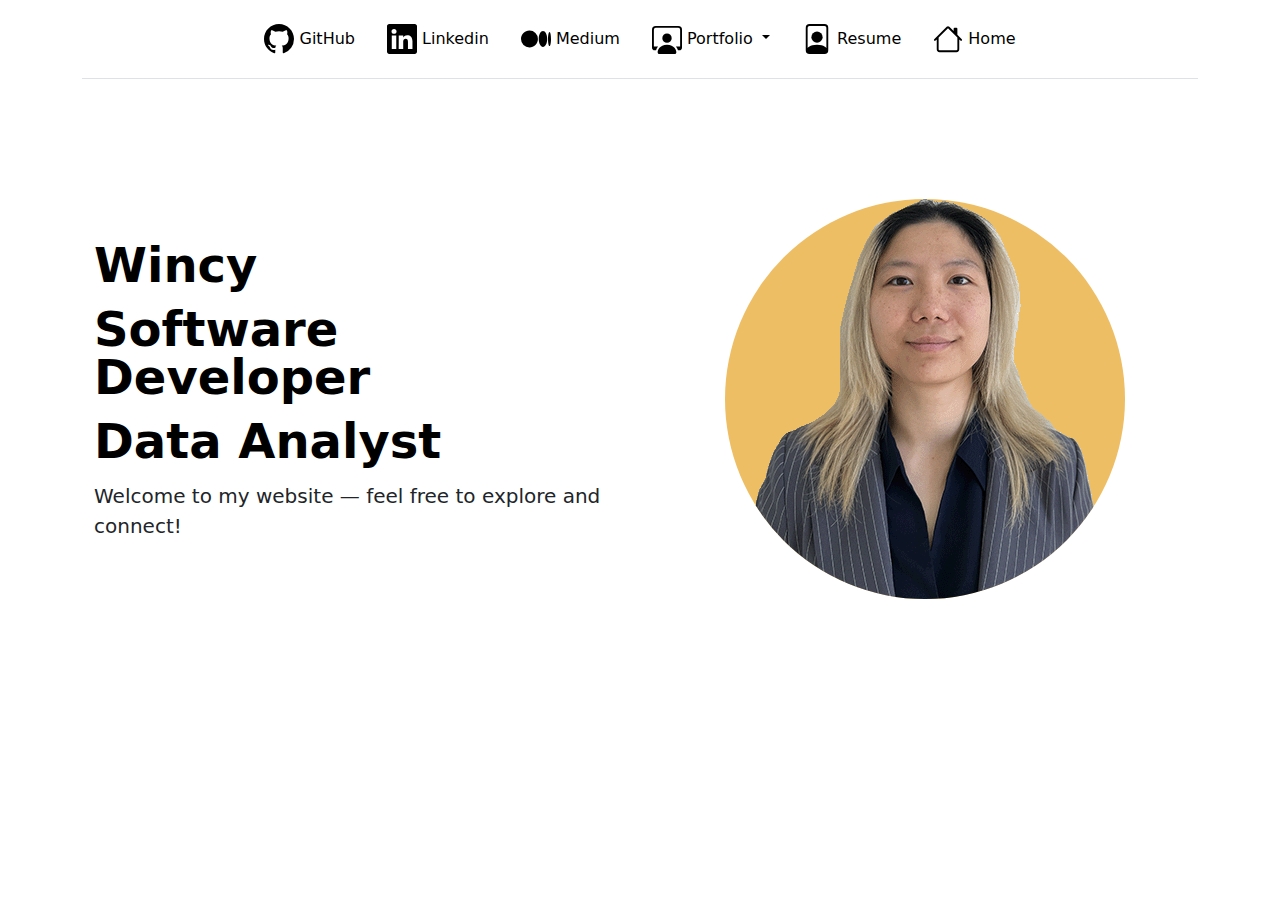
==== index.html @ c905da64 "add resume" ====
<!DOCTYPE html>
<html lang="en">
<head>
  <meta charset='utf-8'>
  <title>Yingshi Huang, Wincy</title>
  <link href="https://cdn.jsdelivr.net/npm/bootstrap@5.3.3/dist/css/bootstrap.min.css" rel="stylesheet" 
  integrity="sha384-QWTKZyjpPEjISv5WaRU9OFeRpok6YctnYmDr5pNlyT2bRjXh0JMhjY6hW+ALEwIH" crossorigin="anonymous">
  <link rel="stylesheet" href="./style.css">
</head>
<body>

  <div class="container">
    <header class="d-flex flex-wrap justify-content-center py-3 mb-4 border-bottom">
      <ul class="nav nav-pills">
        <li class="nav-item"><a href="https://github.com/wincyysh" class="nav-link">
          <svg xmlns="http://www.w3.org/2000/svg" width="30" height="30" fill="currentColor" class="bi bi-github" viewBox="0 0 16 16">
            <path d="M8 0C3.58 0 0 3.58 0 8c0 3.54 2.29 6.53 5.47 7.59.4.07.55-.17.55-.38 0-.19-.01-.82-.01-1.49-2.01.37-2.53-.49-2.69-.94-.09-.23-.48-.94-.82-1.13-.28-.15-.68-.52-.01-.53.63-.01 1.08.58 1.23.82.72 1.21 1.87.87 2.33.66.07-.52.28-.87.51-1.07-1.78-.2-3.64-.89-3.64-3.95 0-.87.31-1.59.82-2.15-.08-.2-.36-1.02.08-2.12 0 0 .67-.21 2.2.82.64-.18 1.32-.27 2-.27s1.36.09 2 .27c1.53-1.04 2.2-.82 2.2-.82.44 1.1.16 1.92.08 2.12.51.56.82 1.27.82 2.15 0 3.07-1.87 3.75-3.65 3.95.29.25.54.73.54 1.48 0 1.07-.01 1.93-.01 2.2 0 .21.15.46.55.38A8.01 8.01 0 0 0 16 8c0-4.42-3.58-8-8-8"/>
          </svg> GitHub </a></li>
        <li class="nav-item"><a href="https://www.linkedin.com/in/wincyysh/" class="nav-link">
          <svg xmlns="http://www.w3.org/2000/svg" width="30" height="30" fill="currentColor" class="bi bi-linkedin" viewBox="0 0 16 16">
            <path d="M0 1.146C0 .513.526 0 1.175 0h13.65C15.474 0 16 .513 16 1.146v13.708c0 .633-.526 1.146-1.175 1.146H1.175C.526 16 0 15.487 0 14.854zm4.943 12.248V6.169H2.542v7.225zm-1.2-8.212c.837 0 1.358-.554 1.358-1.248-.015-.709-.52-1.248-1.342-1.248S2.4 3.226 2.4 3.934c0 .694.521 1.248 1.327 1.248zm4.908 8.212V9.359c0-.216.016-.432.08-.586.173-.431.568-.878 1.232-.878.869 0 1.216.662 1.216 1.634v3.865h2.401V9.25c0-2.22-1.184-3.252-2.764-3.252-1.274 0-1.845.7-2.165 1.193v.025h-.016l.016-.025V6.169h-2.4c.03.678 0 7.225 0 7.225z"/>
          </svg> Linkedin </a></li>
        <li class="nav-item"><a href="https://medium.com/@wincy.yingshi.huang" class="nav-link">
          <svg xmlns="http://www.w3.org/2000/svg" width="30" height="30" fill="currentColor" class="bi bi-medium" viewBox="0 0 16 16">
            <path d="M9.025 8c0 2.485-2.02 4.5-4.513 4.5A4.506 4.506 0 0 1 0 8c0-2.486 2.02-4.5 4.512-4.5A4.506 4.506 0 0 1 9.025 8m4.95 0c0 2.34-1.01 4.236-2.256 4.236S9.463 10.339 9.463 8c0-2.34 1.01-4.236 2.256-4.236S13.975 5.661 13.975 8M16 8c0 2.096-.355 3.795-.794 3.795-.438 0-.793-1.7-.793-3.795 0-2.096.355-3.795.794-3.795.438 0 .793 1.699.793 3.795"/>
          </svg> Medium </a></li>
        <li class="nav-item dropdown">
          <a class="nav-link dropdown-toggle" href="#" role="button" data-bs-toggle="dropdown" aria-expanded="false">
            <svg xmlns="http://www.w3.org/2000/svg" width="30" height="30" fill="currentColor" class="bi bi-person-workspace" viewBox="0 0 16 16">
              <path d="M4 16s-1 0-1-1 1-4 5-4 5 3 5 4-1 1-1 1zm4-5.95a2.5 2.5 0 1 0 0-5 2.5 2.5 0 0 0 0 5"/>
              <path d="M2 1a2 2 0 0 0-2 2v9.5A1.5 1.5 0 0 0 1.5 14h.653a5.4 5.4 0 0 1 1.066-2H1V3a1 1 0 0 1 1-1h12a1 1 0 0 1 1 1v9h-2.219c.554.654.89 1.373 1.066 2h.653a1.5 1.5 0 0 0 1.5-1.5V3a2 2 0 0 0-2-2z"/>
            </svg> Portfolio </a>
          <ul class="dropdown-menu">
            <li><a class="dropdown-item" href="#">Python</a></li>
            <li><a class="dropdown-item" href="#">R</a></li>
            <li><a class="dropdown-item" href="#">SQL</a></li>
            <li><a class="dropdown-item" href="#">GAMES</a></li>
          </ul>
        </li>
        <li class="nav-item"><a href="/resume.html" class="nav-link">
        <svg xmlns="http://www.w3.org/2000/svg" width="30" height="30" fill="currentColor" class="bi bi-file-person" viewBox="0 0 16 16">
          <path d="M12 1a1 1 0 0 1 1 1v10.755S12 11 8 11s-5 1.755-5 1.755V2a1 1 0 0 1 1-1zM4 0a2 2 0 0 0-2 2v12a2 2 0 0 0 2 2h8a2 2 0 0 0 2-2V2a2 2 0 0 0-2-2z"/>
          <path d="M8 10a3 3 0 1 0 0-6 3 3 0 0 0 0 6"/>
        </svg> Resume </a></li>
        <li class="nav-item"><a href="https://wincyysh.com/" class="nav-link">
          <svg xmlns="http://www.w3.org/2000/svg" width="30" height="30" fill="currentColor" class="bi bi-house" viewBox="0 0 16 16">
            <path d="M8.707 1.5a1 1 0 0 0-1.414 0L.646 8.146a.5.5 0 0 0 .708.708L2 8.207V13.5A1.5 1.5 0 0 0 3.5 15h9a1.5 1.5 0 0 0 1.5-1.5V8.207l.646.647a.5.5 0 0 0 .708-.708L13 5.793V2.5a.5.5 0 0 0-.5-.5h-1a.5.5 0 0 0-.5.5v1.293zM13 7.207V13.5a.5.5 0 0 1-.5.5h-9a.5.5 0 0 1-.5-.5V7.207l5-5z"/>
          </svg> Home </a></li>
      </ul>
    </header>
  </div>



  <div class="container col-xxl-8 px-4 py-5">
    <div class="row flex-lg-row-reverse align-items-center g-5 py-5">
      <div class="col-10 col-sm-8 col-lg-6">
        <img src="/documentation/icon/profile.png" 
        class="d-block mx-lg-auto profile-img" 
        width="400" height="auto" loading="lazy"/>
      </div>
      <div class="col-lg-6">
        <h2 class="display-5 fw-bold text-body-emphasis lh-1 mb-3"> Wincy </h2>
        <h2 class="display-5 fw-bold text-body-emphasis lh-1 mb-3"> Software Developer </h2>
        <h2 class="display-5 fw-bold text-body-emphasis lh-1 mb-3"> Data Analyst </h2>
        
        <p class="lead"> Welcome to my website — feel free to explore and connect! </p>
        <div class="d-grid gap-2 d-md-flex justify-content-md-start">
        </div>
      </div>
    </div>
  </div>
  <script src="https://cdn.jsdelivr.net/npm/bootstrap@5.3.3/dist/js/bootstrap.bundle.min.js" integrity="sha384-YvpcrYf0tY3lHB60NNkmXc5s9fDVZLESaAA55NDzOxhy9GkcIdslK1eN7N6jIeHz" crossorigin="anonymous"></script>
</body>
</html>
---- style.css ----
.profile-img {
  border-radius: 50%;
  background-color: #EEBE65;
}

.nav-link {
  color: black;         /* This changes the text color */
}

.nav-link svg {
  color: black;
  fill: black;
}
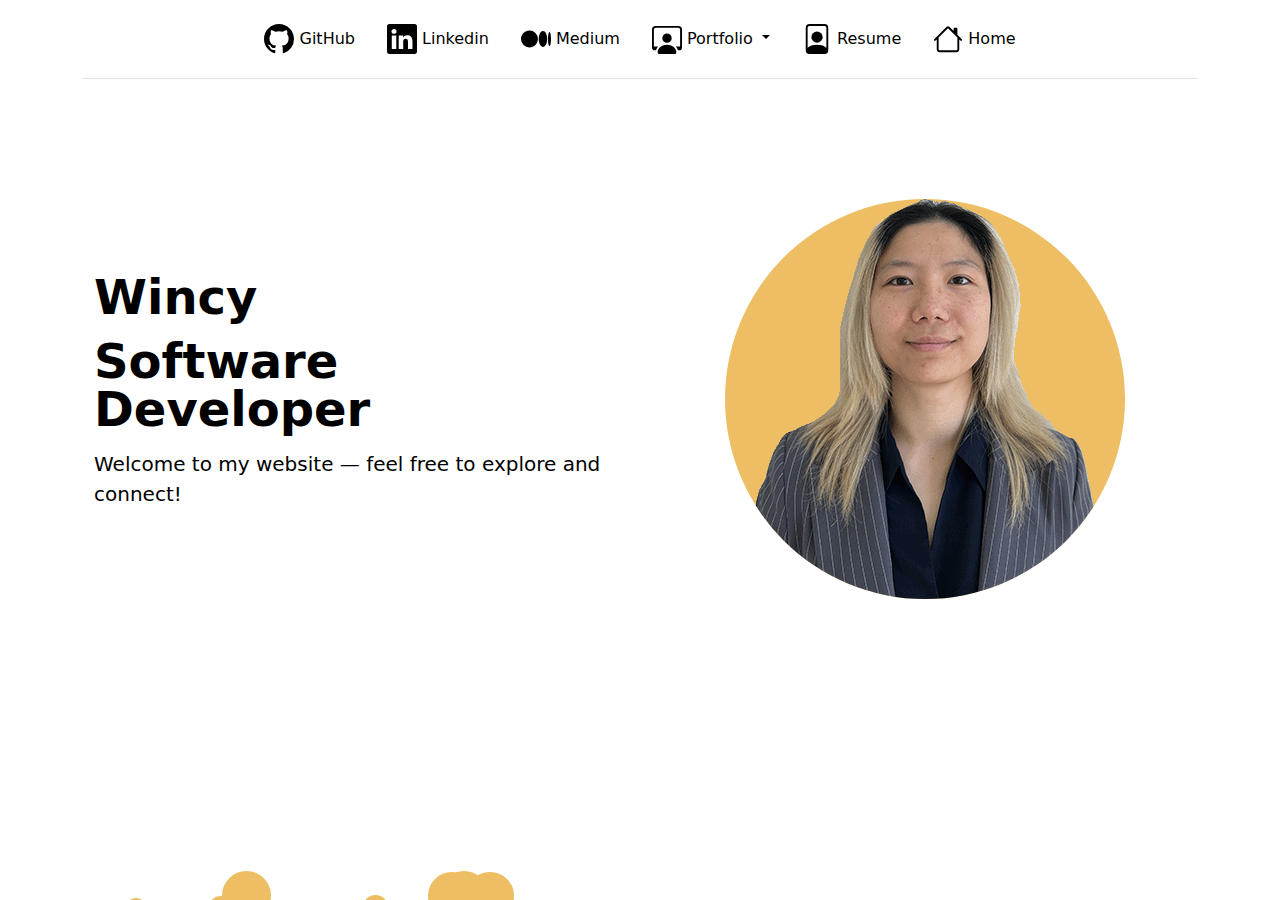
==== commit dcfd589a: "add animation" ====
--- a/index.html
+++ b/index.html
@@ -8,11 +8,11 @@
   <link rel="stylesheet" href="./style.css">
 </head>
 <body>
-
   <div class="container">
     <header class="d-flex flex-wrap justify-content-center py-3 mb-4 border-bottom">
       <ul class="nav nav-pills">
-        <li class="nav-item"><a href="https://github.com/wincyysh" class="nav-link">
+        <!-- <li class="nav-item"><a href="https://github.com/wincyysh" class="nav-link"> -->
+        <li class="nav-item"><a href="github.html" class="nav-link">
           <svg xmlns="http://www.w3.org/2000/svg" width="30" height="30" fill="currentColor" class="bi bi-github" viewBox="0 0 16 16">
             <path d="M8 0C3.58 0 0 3.58 0 8c0 3.54 2.29 6.53 5.47 7.59.4.07.55-.17.55-.38 0-.19-.01-.82-.01-1.49-2.01.37-2.53-.49-2.69-.94-.09-.23-.48-.94-.82-1.13-.28-.15-.68-.52-.01-.53.63-.01 1.08.58 1.23.82.72 1.21 1.87.87 2.33.66.07-.52.28-.87.51-1.07-1.78-.2-3.64-.89-3.64-3.95 0-.87.31-1.59.82-2.15-.08-.2-.36-1.02.08-2.12 0 0 .67-.21 2.2.82.64-.18 1.32-.27 2-.27s1.36.09 2 .27c1.53-1.04 2.2-.82 2.2-.82.44 1.1.16 1.92.08 2.12.51.56.82 1.27.82 2.15 0 3.07-1.87 3.75-3.65 3.95.29.25.54.73.54 1.48 0 1.07-.01 1.93-.01 2.2 0 .21.15.46.55.38A8.01 8.01 0 0 0 16 8c0-4.42-3.58-8-8-8"/>
           </svg> GitHub </a></li>
@@ -31,13 +31,13 @@
               <path d="M2 1a2 2 0 0 0-2 2v9.5A1.5 1.5 0 0 0 1.5 14h.653a5.4 5.4 0 0 1 1.066-2H1V3a1 1 0 0 1 1-1h12a1 1 0 0 1 1 1v9h-2.219c.554.654.89 1.373 1.066 2h.653a1.5 1.5 0 0 0 1.5-1.5V3a2 2 0 0 0-2-2z"/>
             </svg> Portfolio </a>
           <ul class="dropdown-menu">
-            <li><a class="dropdown-item" href="#">Python</a></li>
-            <li><a class="dropdown-item" href="#">R</a></li>
-            <li><a class="dropdown-item" href="#">SQL</a></li>
-            <li><a class="dropdown-item" href="#">GAMES</a></li>
+            <li><a class="dropdown-item" href="python.html">Python</a></li>
+            <li><a class="dropdown-item" href="r.html">R</a></li>
+            <li><a class="dropdown-item" href="sql.html">SQL</a></li>
+            <li><a class="dropdown-item" href="game.html">GAMES</a></li>
           </ul>
         </li>
-        <li class="nav-item"><a href="/resume.html" class="nav-link">
+        <li class="nav-item"><a href="https://github.com/wincyysh/wincyh/blob/8d49f6cc9d76ed5f9cfbd18f9c0ea0ef830b0caa/YingshiHuang.pdf" class="nav-link">
         <svg xmlns="http://www.w3.org/2000/svg" width="30" height="30" fill="currentColor" class="bi bi-file-person" viewBox="0 0 16 16">
           <path d="M12 1a1 1 0 0 1 1 1v10.755S12 11 8 11s-5 1.755-5 1.755V2a1 1 0 0 1 1-1zM4 0a2 2 0 0 0-2 2v12a2 2 0 0 0 2 2h8a2 2 0 0 0 2-2V2a2 2 0 0 0-2-2z"/>
           <path d="M8 10a3 3 0 1 0 0-6 3 3 0 0 0 0 6"/>
@@ -50,26 +50,23 @@
     </header>
   </div>
 
-
-
   <div class="container col-xxl-8 px-4 py-5">
     <div class="row flex-lg-row-reverse align-items-center g-5 py-5">
       <div class="col-10 col-sm-8 col-lg-6">
         <img src="/documentation/icon/profile.png" 
-        class="d-block mx-lg-auto profile-img" 
-        width="400" height="auto" loading="lazy"/>
+        class="d-block mx-lg-auto profile-img" loading="lazy"/>
       </div>
       <div class="col-lg-6">
         <h2 class="display-5 fw-bold text-body-emphasis lh-1 mb-3"> Wincy </h2>
         <h2 class="display-5 fw-bold text-body-emphasis lh-1 mb-3"> Software Developer </h2>
-        <h2 class="display-5 fw-bold text-body-emphasis lh-1 mb-3"> Data Analyst </h2>
-        
         <p class="lead"> Welcome to my website — feel free to explore and connect! </p>
         <div class="d-grid gap-2 d-md-flex justify-content-md-start">
         </div>
       </div>
     </div>
   </div>
+  <div class="bubble-container" id="bubbleContainer"></div>
+  <script src="script.js"></script>
   <script src="https://cdn.jsdelivr.net/npm/bootstrap@5.3.3/dist/js/bootstrap.bundle.min.js" integrity="sha384-YvpcrYf0tY3lHB60NNkmXc5s9fDVZLESaAA55NDzOxhy9GkcIdslK1eN7N6jIeHz" crossorigin="anonymous"></script>
 </body>
 </html>
--- a/style.css
+++ b/style.css
@@ -1,13 +1,78 @@
 .profile-img {
+  height: 400px;
+  width: 400px;
   border-radius: 50%;
   background-color: #EEBE65;
 }
 
 .nav-link {
-  color: black;         /* This changes the text color */
+  color: #000000;         /* This changes the text color */
 }
 
 .nav-link svg {
-  color: black;
-  fill: black;
+  color: #000000;
+  fill: #000000;
+}
+
+a {
+  text-decoration: none;
+  color: #000000;
+}
+
+a:hover {
+ /* or any color you prefer */
+
+  color: #646cff; 
+}
+
+body {
+  background-color: #FFFFFF;
+  color: #000000;  /* This makes text white for better contrast */
+}
+
+
+/* #F8FAFD */
+
+.bubble-container {
+  position: fixed;
+  bottom: 0;
+  /* right: 0; */
+  width: 100%;  /* Default for mobile: similar to col-10 */
+  height: 100vh;
+  overflow: hidden;
+  pointer-events: none;
+}
+
+/* Small devices (≥576px) */
+@media (min-width: 576px) {
+  .bubble-container {
+    width: 80%;  /* Similar to col-sm-8 */
+  }
+}
+
+/* Large devices (≥992px) */
+@media (min-width: 992px) {
+  .bubble-container {
+    width: 50%;  /* Similar to col-lg-6 */
+  }
+}
+
+.bubble {
+  position: absolute;
+  border-radius: 50%;
+  background: #EEBE65;
+  border: 2px solid #EEBE65;
+  animation: float var(--duration) ease-in-out forwards;
+  bottom: -20px;
+}
+
+@keyframes float {
+  0% {
+    transform: translateY(0) translateX(0);
+    opacity: 0.8;
+  }
+  100% {
+    transform: translateY(-100vh) translateX(var(--drift));
+    opacity: 0;
+  }
 }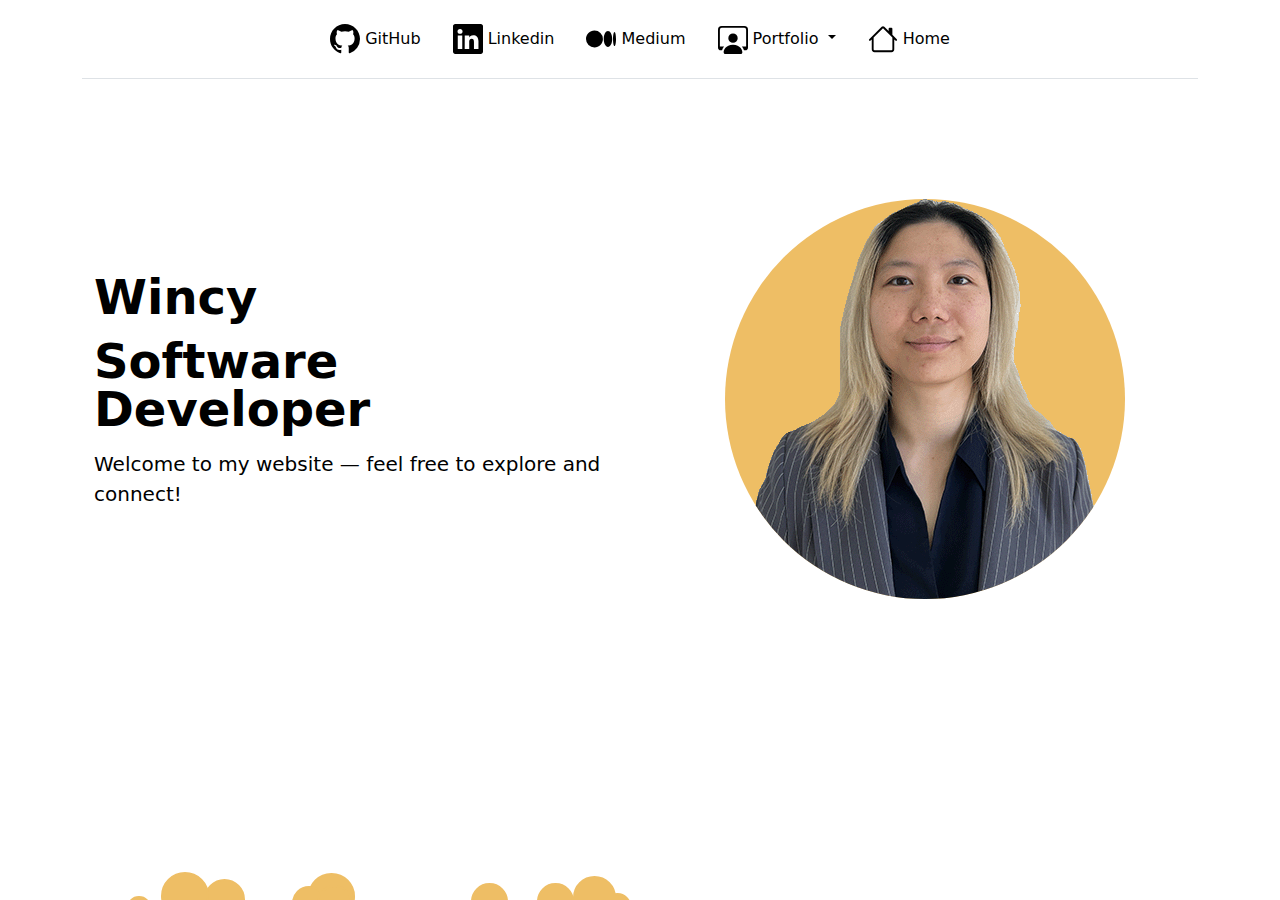
==== commit 2945567e: "Add Tableau Portfolio" ====
--- a/index.html
+++ b/index.html
@@ -11,7 +11,6 @@
   <div class="container">
     <header class="d-flex flex-wrap justify-content-center py-3 mb-4 border-bottom">
       <ul class="nav nav-pills">
-        <!-- <li class="nav-item"><a href="https://github.com/wincyysh" class="nav-link"> -->
         <li class="nav-item"><a href="github.html" class="nav-link">
           <svg xmlns="http://www.w3.org/2000/svg" width="30" height="30" fill="currentColor" class="bi bi-github" viewBox="0 0 16 16">
             <path d="M8 0C3.58 0 0 3.58 0 8c0 3.54 2.29 6.53 5.47 7.59.4.07.55-.17.55-.38 0-.19-.01-.82-.01-1.49-2.01.37-2.53-.49-2.69-.94-.09-.23-.48-.94-.82-1.13-.28-.15-.68-.52-.01-.53.63-.01 1.08.58 1.23.82.72 1.21 1.87.87 2.33.66.07-.52.28-.87.51-1.07-1.78-.2-3.64-.89-3.64-3.95 0-.87.31-1.59.82-2.15-.08-.2-.36-1.02.08-2.12 0 0 .67-.21 2.2.82.64-.18 1.32-.27 2-.27s1.36.09 2 .27c1.53-1.04 2.2-.82 2.2-.82.44 1.1.16 1.92.08 2.12.51.56.82 1.27.82 2.15 0 3.07-1.87 3.75-3.65 3.95.29.25.54.73.54 1.48 0 1.07-.01 1.93-.01 2.2 0 .21.15.46.55.38A8.01 8.01 0 0 0 16 8c0-4.42-3.58-8-8-8"/>
@@ -33,15 +32,9 @@
           <ul class="dropdown-menu">
             <li><a class="dropdown-item" href="python.html">Python</a></li>
             <li><a class="dropdown-item" href="r.html">R</a></li>
-            <li><a class="dropdown-item" href="sql.html">SQL</a></li>
-            <li><a class="dropdown-item" href="game.html">GAMES</a></li>
+            <li><a class="dropdown-item" href="tableau.html">Tableau</a></li>
           </ul>
         </li>
-        <li class="nav-item"><a href="https://github.com/wincyysh/wincyh/blob/8d49f6cc9d76ed5f9cfbd18f9c0ea0ef830b0caa/YingshiHuang.pdf" class="nav-link">
-        <svg xmlns="http://www.w3.org/2000/svg" width="30" height="30" fill="currentColor" class="bi bi-file-person" viewBox="0 0 16 16">
-          <path d="M12 1a1 1 0 0 1 1 1v10.755S12 11 8 11s-5 1.755-5 1.755V2a1 1 0 0 1 1-1zM4 0a2 2 0 0 0-2 2v12a2 2 0 0 0 2 2h8a2 2 0 0 0 2-2V2a2 2 0 0 0-2-2z"/>
-          <path d="M8 10a3 3 0 1 0 0-6 3 3 0 0 0 0 6"/>
-        </svg> Resume </a></li>
         <li class="nav-item"><a href="https://wincyysh.com/" class="nav-link">
           <svg xmlns="http://www.w3.org/2000/svg" width="30" height="30" fill="currentColor" class="bi bi-house" viewBox="0 0 16 16">
             <path d="M8.707 1.5a1 1 0 0 0-1.414 0L.646 8.146a.5.5 0 0 0 .708.708L2 8.207V13.5A1.5 1.5 0 0 0 3.5 15h9a1.5 1.5 0 0 0 1.5-1.5V8.207l.646.647a.5.5 0 0 0 .708-.708L13 5.793V2.5a.5.5 0 0 0-.5-.5h-1a.5.5 0 0 0-.5.5v1.293zM13 7.207V13.5a.5.5 0 0 1-.5.5h-9a.5.5 0 0 1-.5-.5V7.207l5-5z"/>
--- a/style.css
+++ b/style.css
@@ -3,6 +3,10 @@
   width: 400px;
   border-radius: 50%;
   background-color: #EEBE65;
+}
+
+h1 {
+  text-align: center;
 }
 
 .nav-link {
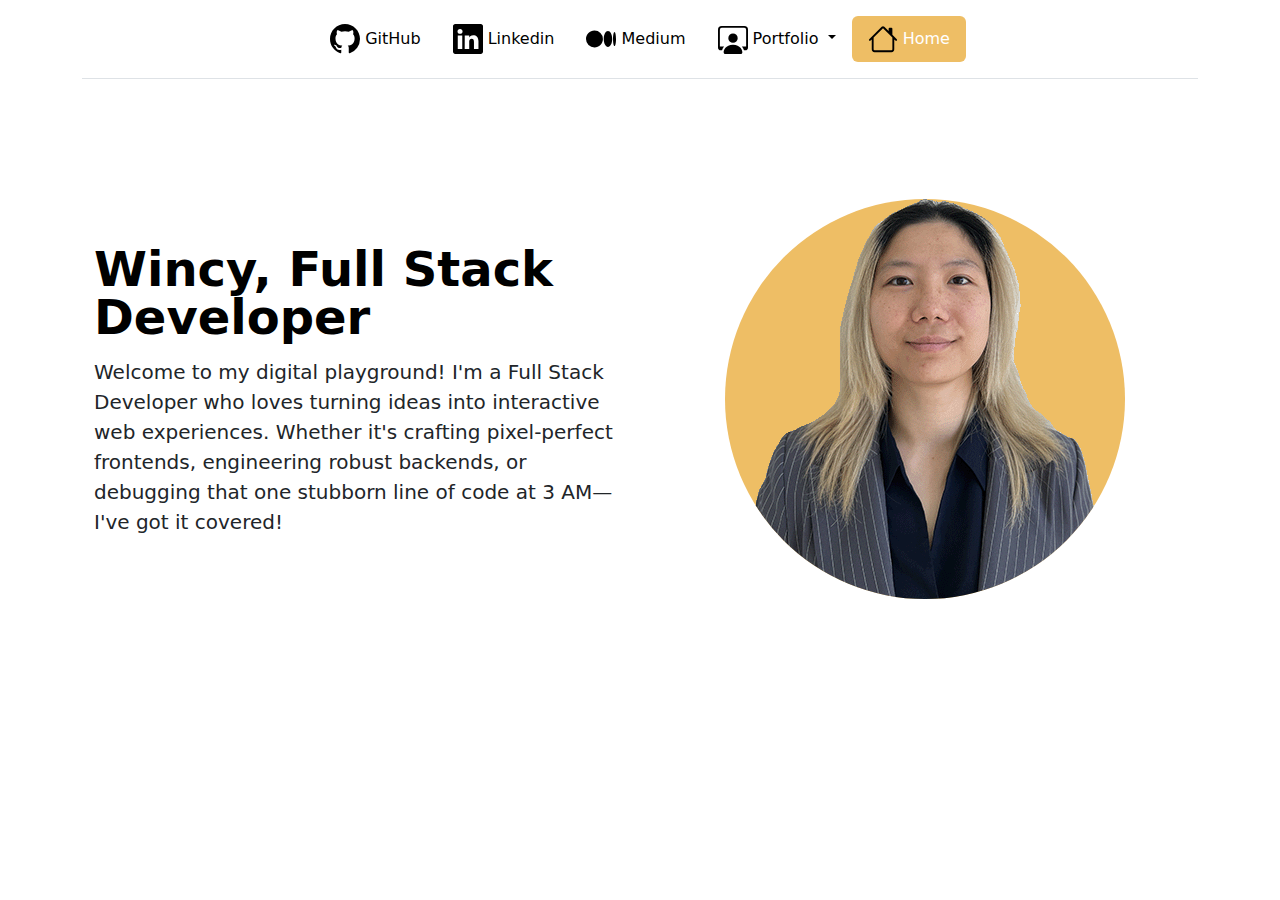
==== commit daf600c2: "Add pages and rewrite github, linkedin" ====
--- a/index.html
+++ b/index.html
@@ -11,15 +11,16 @@
   <div class="container">
     <header class="d-flex flex-wrap justify-content-center py-3 mb-4 border-bottom">
       <ul class="nav nav-pills">
-        <li class="nav-item"><a href="github.html" class="nav-link">
+        <li class="nav-item"><a href="github.html" class="nav-link" id="nav-github">
+          
           <svg xmlns="http://www.w3.org/2000/svg" width="30" height="30" fill="currentColor" class="bi bi-github" viewBox="0 0 16 16">
             <path d="M8 0C3.58 0 0 3.58 0 8c0 3.54 2.29 6.53 5.47 7.59.4.07.55-.17.55-.38 0-.19-.01-.82-.01-1.49-2.01.37-2.53-.49-2.69-.94-.09-.23-.48-.94-.82-1.13-.28-.15-.68-.52-.01-.53.63-.01 1.08.58 1.23.82.72 1.21 1.87.87 2.33.66.07-.52.28-.87.51-1.07-1.78-.2-3.64-.89-3.64-3.95 0-.87.31-1.59.82-2.15-.08-.2-.36-1.02.08-2.12 0 0 .67-.21 2.2.82.64-.18 1.32-.27 2-.27s1.36.09 2 .27c1.53-1.04 2.2-.82 2.2-.82.44 1.1.16 1.92.08 2.12.51.56.82 1.27.82 2.15 0 3.07-1.87 3.75-3.65 3.95.29.25.54.73.54 1.48 0 1.07-.01 1.93-.01 2.2 0 .21.15.46.55.38A8.01 8.01 0 0 0 16 8c0-4.42-3.58-8-8-8"/>
           </svg> GitHub </a></li>
-        <li class="nav-item"><a href="https://www.linkedin.com/in/wincyysh/" class="nav-link">
+        <li class="nav-item"><a href="linkedin.html" class="nav-link" id="nav-linkedin">
           <svg xmlns="http://www.w3.org/2000/svg" width="30" height="30" fill="currentColor" class="bi bi-linkedin" viewBox="0 0 16 16">
             <path d="M0 1.146C0 .513.526 0 1.175 0h13.65C15.474 0 16 .513 16 1.146v13.708c0 .633-.526 1.146-1.175 1.146H1.175C.526 16 0 15.487 0 14.854zm4.943 12.248V6.169H2.542v7.225zm-1.2-8.212c.837 0 1.358-.554 1.358-1.248-.015-.709-.52-1.248-1.342-1.248S2.4 3.226 2.4 3.934c0 .694.521 1.248 1.327 1.248zm4.908 8.212V9.359c0-.216.016-.432.08-.586.173-.431.568-.878 1.232-.878.869 0 1.216.662 1.216 1.634v3.865h2.401V9.25c0-2.22-1.184-3.252-2.764-3.252-1.274 0-1.845.7-2.165 1.193v.025h-.016l.016-.025V6.169h-2.4c.03.678 0 7.225 0 7.225z"/>
           </svg> Linkedin </a></li>
-        <li class="nav-item"><a href="https://medium.com/@wincy.yingshi.huang" class="nav-link">
+        <li class="nav-item"><a href="medium.html" class="nav-link" id="nav-medium">
           <svg xmlns="http://www.w3.org/2000/svg" width="30" height="30" fill="currentColor" class="bi bi-medium" viewBox="0 0 16 16">
             <path d="M9.025 8c0 2.485-2.02 4.5-4.513 4.5A4.506 4.506 0 0 1 0 8c0-2.486 2.02-4.5 4.512-4.5A4.506 4.506 0 0 1 9.025 8m4.95 0c0 2.34-1.01 4.236-2.256 4.236S9.463 10.339 9.463 8c0-2.34 1.01-4.236 2.256-4.236S13.975 5.661 13.975 8M16 8c0 2.096-.355 3.795-.794 3.795-.438 0-.793-1.7-.793-3.795 0-2.096.355-3.795.794-3.795.438 0 .793 1.699.793 3.795"/>
           </svg> Medium </a></li>
@@ -30,9 +31,9 @@
               <path d="M2 1a2 2 0 0 0-2 2v9.5A1.5 1.5 0 0 0 1.5 14h.653a5.4 5.4 0 0 1 1.066-2H1V3a1 1 0 0 1 1-1h12a1 1 0 0 1 1 1v9h-2.219c.554.654.89 1.373 1.066 2h.653a1.5 1.5 0 0 0 1.5-1.5V3a2 2 0 0 0-2-2z"/>
             </svg> Portfolio </a>
           <ul class="dropdown-menu">
-            <li><a class="dropdown-item" href="python.html">Python</a></li>
-            <li><a class="dropdown-item" href="r.html">R</a></li>
-            <li><a class="dropdown-item" href="tableau.html">Tableau</a></li>
+            <li><a class="dropdown-item" href="python.html" id="nav-python">Python</a></li>
+            <li><a class="dropdown-item" href="games.html" id="nav-games">Games</a></li>
+            <li><a class="dropdown-item" href="tableau.html" id="nav-tableau">Tableau</a></li>
           </ul>
         </li>
         <li class="nav-item"><a href="https://wincyysh.com/" class="nav-link">
@@ -42,7 +43,7 @@
       </ul>
     </header>
   </div>
-
+  
   <div class="container col-xxl-8 px-4 py-5">
     <div class="row flex-lg-row-reverse align-items-center g-5 py-5">
       <div class="col-10 col-sm-8 col-lg-6">
@@ -50,15 +51,13 @@
         class="d-block mx-lg-auto profile-img" loading="lazy"/>
       </div>
       <div class="col-lg-6">
-        <h2 class="display-5 fw-bold text-body-emphasis lh-1 mb-3"> Wincy </h2>
-        <h2 class="display-5 fw-bold text-body-emphasis lh-1 mb-3"> Software Developer </h2>
-        <p class="lead"> Welcome to my website — feel free to explore and connect! </p>
+        <h2 class="display-5 fw-bold text-body-emphasis lh-1 mb-3"> Wincy, Full Stack Developer </h2>
+        <p class="lead">Welcome to my digital playground! I'm a Full Stack Developer who loves turning ideas into interactive web experiences. Whether it's crafting pixel-perfect frontends, engineering robust backends, or debugging that one stubborn line of code at 3 AM—I've got it covered! </p>
         <div class="d-grid gap-2 d-md-flex justify-content-md-start">
         </div>
       </div>
     </div>
   </div>
-  <div class="bubble-container" id="bubbleContainer"></div>
   <script src="script.js"></script>
   <script src="https://cdn.jsdelivr.net/npm/bootstrap@5.3.3/dist/js/bootstrap.bundle.min.js" integrity="sha384-YvpcrYf0tY3lHB60NNkmXc5s9fDVZLESaAA55NDzOxhy9GkcIdslK1eN7N6jIeHz" crossorigin="anonymous"></script>
 </body>
--- a/style.css
+++ b/style.css
@@ -5,12 +5,24 @@
   background-color: #EEBE65;
 }
 
-h1 {
-  text-align: center;
+a {
+  text-decoration: none;
+  color: #000000;
 }
 
-.nav-link {
-  color: #000000;         /* This changes the text color */
+.dropdown-menu {
+  background-color: white;
+}
+
+.dropdown-item:hover {
+  background-color: #EEBE65; 
+  color: #000000;
+}
+
+.dropdown-item.active,
+.dropdown-item:active {
+  background-color: #EEBE65;
+  color: white;
 }
 
 .nav-link svg {
@@ -18,46 +30,146 @@
   fill: #000000;
 }
 
-a {
-  text-decoration: none;
+.nav-pills .nav-link.active {
+  background-color: #EEBE65;
+  color: white !important;
+}
+
+
+.nav-pills .nav-link {
   color: #000000;
 }
 
-a:hover {
- /* or any color you prefer */
-
-  color: #646cff; 
-}
-
-body {
-  background-color: #FFFFFF;
-  color: #000000;  /* This makes text white for better contrast */
+.nav-pills .nav-link:hover {
+  background-color: rgba(238, 190, 101, 0.1);
 }
 
 
-/* #F8FAFD */
+
+header {
+  background-color: white;
+  border-bottom: 1px solid rgba(0,0,0,0.1);
+  position: relative;
+}
+
+.clickable-image {
+  transition: all 0.3s ease;
+}
+
+.clickable-image:hover {
+  transform: translateY(-5px);
+  box-shadow: 0 4px 10px rgba(0,0,0,0.1);
+}
+
+
+.card {
+  background-color: white;
+  border: 1px solid #EDEDED;
+  transition: transform 0.2s;
+}
+
+.clickable-card {
+  cursor: pointer;
+}
+
+.clickable-card:hover {
+  transform: translateY(-5px);
+  box-shadow: 0 4px 10px rgba(0,0,0,0.1);
+  border-color: #EEBE65;
+}
+
+.container {
+  background-color: transparent;
+}
+
+.centered-image {
+  display: block;
+  margin-left: auto;
+  margin-right: auto;
+}
+
+
+.btn-outline-primary {
+  color: #000000;
+  border: 1px solid rgba(0,0,0,0.1);
+}
+
+.btn-outline-primary:hover,
+.btn-outline-primary.active {
+  background-color: #EEBE65;
+  border-color: #EEBE65;
+  color: white;
+}
+
+.btn-group {
+  flex-wrap: wrap;
+  gap: 0.5rem;
+}
+
+.btn-group .btn {
+  flex: 0 1 auto;
+  white-space: normal;
+  text-align: center;
+  margin: 0.25rem;
+}
+
+#tableauVizContainer {
+  border: 1px solid rgba(0,0,0,0.1);
+  border-radius: 8px;
+  padding: 1rem;
+  margin-top: 1rem;
+}
+
+.tableauPlaceholder {
+  width: 100%;
+  margin: 0 auto;
+}
+
+#vizContainer {
+  width: 100%;
+  max-width: 1200px; 
+  margin: 0 auto;
+}
+
+.tableauPlaceholder {
+  width: 100% !important;
+  height: auto !important;
+  min-height: 600px; 
+}
+
+#tableauVizContainer {
+  width: 100%;
+  margin: 0 auto;
+  padding: 0;
+}
+
+.btn-group {
+  width: 100%;
+  max-width: 1200px;
+  margin: 0 auto 2rem auto;
+}
 
 .bubble-container {
   position: fixed;
   bottom: 0;
-  /* right: 0; */
-  width: 100%;  /* Default for mobile: similar to col-10 */
+  
+  width: 100%;  
   height: 100vh;
   overflow: hidden;
   pointer-events: none;
 }
 
-/* Small devices (≥576px) */
+
 @media (min-width: 576px) {
   .bubble-container {
-    width: 80%;  /* Similar to col-sm-8 */
+    width: 80%;  
   }
 }
 
-/* Large devices (≥992px) */
+
 @media (min-width: 992px) {
   .bubble-container {
-    width: 50%;  /* Similar to col-lg-6 */
+    width: 50%;  
   }
 }
 
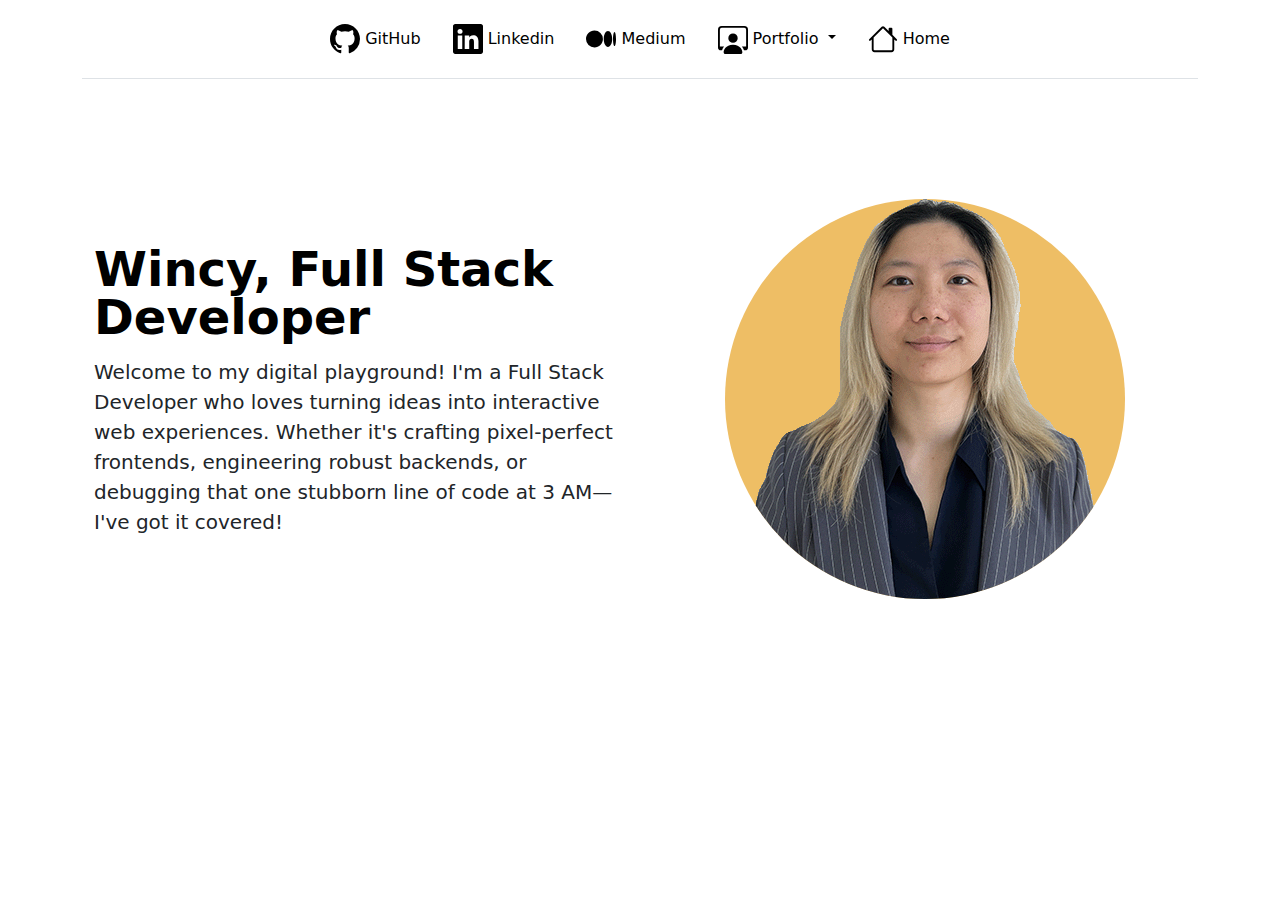
==== commit 7a7d59cc: "fix link" ====
--- a/index.html
+++ b/index.html
@@ -36,7 +36,7 @@
             <li><a class="dropdown-item" href="tableau.html" id="nav-tableau">Tableau</a></li>
           </ul>
         </li>
-        <li class="nav-item"><a href="https://wincyysh.com/" class="nav-link">
+        <li class="nav-item"><a href="https://www.wincyysh.com/" class="nav-link">
           <svg xmlns="http://www.w3.org/2000/svg" width="30" height="30" fill="currentColor" class="bi bi-house" viewBox="0 0 16 16">
             <path d="M8.707 1.5a1 1 0 0 0-1.414 0L.646 8.146a.5.5 0 0 0 .708.708L2 8.207V13.5A1.5 1.5 0 0 0 3.5 15h9a1.5 1.5 0 0 0 1.5-1.5V8.207l.646.647a.5.5 0 0 0 .708-.708L13 5.793V2.5a.5.5 0 0 0-.5-.5h-1a.5.5 0 0 0-.5.5v1.293zM13 7.207V13.5a.5.5 0 0 1-.5.5h-9a.5.5 0 0 1-.5-.5V7.207l5-5z"/>
           </svg> Home </a></li>
